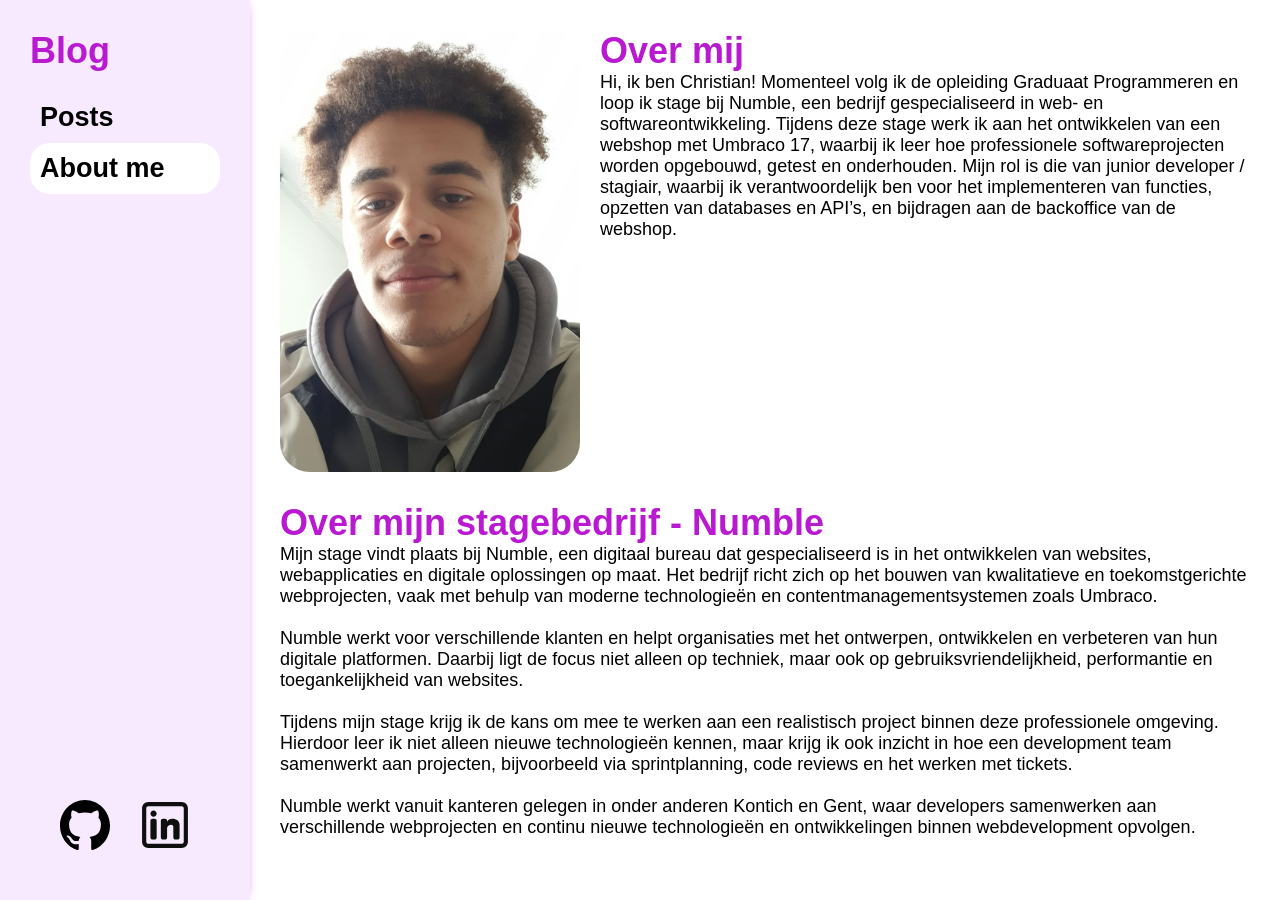
==== about.html @ bdcfe866 "initial commit" ====
<!DOCTYPE html>
<html lang="en">

<head>
    <meta charset="UTF-8">
    <meta name="viewport" content="width=device-width, initial-scale=1.0">
    <title>Blog</title>
    <link rel="stylesheet" href="css/styles.css">
</head>

<body>
    <div class="navbar container">
        <div>
            <a href="./index.html" class="button-text">
                <h1>Blog</h1>
            </a>
        </div>
        <div class="nav-links">
            <a href="./blogPage.html">Posts</a>
            <a href="#" class="active">About me</a>
        </div>

        <div class="socials">
            <a href="https://github.com/chr1s405" target="_blank">
                <div class="social-link">
                    <svg viewBox="0 0 20 20" version="1.1" xmlns="http://www.w3.org/2000/svg"
                        xmlns:xlink="http://www.w3.org/1999/xlink">
                        <g id="SVGRepo_bgCarrier" stroke-width="0"></g>
                        <g id="SVGRepo_tracerCarrier" stroke-linecap="round" stroke-linejoin="round"></g>
                        <g id="SVGRepo_iconCarrier">
                            <title>github [#142]</title>
                            <desc>Created with Sketch.</desc>
                            <defs> </defs>
                            <g id="Page-1" stroke="none" stroke-width="1" fill="none" fill-rule="evenodd">
                                <g id="Dribbble-Light-Preview" transform="translate(-140.000000, -7559.000000)"
                                    fill="#000000">
                                    <g id="icons" transform="translate(56.000000, 160.000000)">
                                        <path
                                            d="M94,7399 C99.523,7399 104,7403.59 104,7409.253 C104,7413.782 101.138,7417.624 97.167,7418.981 C96.66,7419.082 96.48,7418.762 96.48,7418.489 C96.48,7418.151 96.492,7417.047 96.492,7415.675 C96.492,7414.719 96.172,7414.095 95.813,7413.777 C98.04,7413.523 100.38,7412.656 100.38,7408.718 C100.38,7407.598 99.992,7406.684 99.35,7405.966 C99.454,7405.707 99.797,7404.664 99.252,7403.252 C99.252,7403.252 98.414,7402.977 96.505,7404.303 C95.706,7404.076 94.85,7403.962 94,7403.958 C93.15,7403.962 92.295,7404.076 91.497,7404.303 C89.586,7402.977 88.746,7403.252 88.746,7403.252 C88.203,7404.664 88.546,7405.707 88.649,7405.966 C88.01,7406.684 87.619,7407.598 87.619,7408.718 C87.619,7412.646 89.954,7413.526 92.175,7413.785 C91.889,7414.041 91.63,7414.493 91.54,7415.156 C90.97,7415.418 89.522,7415.871 88.63,7414.304 C88.63,7414.304 88.101,7413.319 87.097,7413.247 C87.097,7413.247 86.122,7413.234 87.029,7413.87 C87.029,7413.87 87.684,7414.185 88.139,7415.37 C88.139,7415.37 88.726,7417.2 91.508,7416.58 C91.513,7417.437 91.522,7418.245 91.522,7418.489 C91.522,7418.76 91.338,7419.077 90.839,7418.982 C86.865,7417.627 84,7413.783 84,7409.253 C84,7403.59 88.478,7399 94,7399"
                                            id="github-[#142]"> </path>
                                    </g>
                                </g>
                            </g>
                        </g>
                    </svg>
                </div>
            </a>
            <a href="https://www.linkedin.com/in/christian-mens-156444340" target="_blank">
                <div>
                    <svg viewBox="0 0 24 24" xmlns="http://www.w3.org/2000/svg">
                        <g id="SVGRepo_bgCarrier" stroke-width="0"></g>
                        <g id="SVGRepo_tracerCarrier" stroke-linecap="round" stroke-linejoin="round"></g>
                        <g id="SVGRepo_iconCarrier">
                            <path
                                d="M6.5 8C7.32843 8 8 7.32843 8 6.5C8 5.67157 7.32843 5 6.5 5C5.67157 5 5 5.67157 5 6.5C5 7.32843 5.67157 8 6.5 8Z"
                                fill="#0F0F0F"></path>
                            <path
                                d="M5 10C5 9.44772 5.44772 9 6 9H7C7.55228 9 8 9.44771 8 10V18C8 18.5523 7.55228 19 7 19H6C5.44772 19 5 18.5523 5 18V10Z"
                                fill="#0F0F0F"></path>
                            <path
                                d="M11 19H12C12.5523 19 13 18.5523 13 18V13.5C13 12 16 11 16 13V18.0004C16 18.5527 16.4477 19 17 19H18C18.5523 19 19 18.5523 19 18V12C19 10 17.5 9 15.5 9C13.5 9 13 10.5 13 10.5V10C13 9.44771 12.5523 9 12 9H11C10.4477 9 10 9.44772 10 10V18C10 18.5523 10.4477 19 11 19Z"
                                fill="#0F0F0F"></path>
                            <path fill-rule="evenodd" clip-rule="evenodd"
                                d="M20 1C21.6569 1 23 2.34315 23 4V20C23 21.6569 21.6569 23 20 23H4C2.34315 23 1 21.6569 1 20V4C1 2.34315 2.34315 1 4 1H20ZM20 3C20.5523 3 21 3.44772 21 4V20C21 20.5523 20.5523 21 20 21H4C3.44772 21 3 20.5523 3 20V4C3 3.44772 3.44772 3 4 3H20Z"
                                fill="#0F0F0F"></path>
                        </g>
                    </svg>
                </div>
            </a>
        </div>
    </div>
    <div class="page container">
        <div class="text-area">
            <img src="./assets/img/me.jpg">
                <h1>Over mij</h1>
                <p>
                    Hi, ik ben Christian!
                    Momenteel volg ik de opleiding Graduaat Programmeren en loop ik stage bij Numble, een bedrijf
                    gespecialiseerd in web- en softwareontwikkeling. Tijdens deze stage werk ik aan het ontwikkelen van
                    een webshop met Umbraco 17, waarbij ik leer hoe professionele softwareprojecten worden opgebouwd,
                    getest en onderhouden. Mijn rol is die van junior developer / stagiair, waarbij ik verantwoordelijk
                    ben voor het implementeren van functies, opzetten van databases en API’s, en bijdragen aan de
                    backoffice van de webshop.
                </p>
        </div>
        <div class="col">
            <h1>Over mijn stagebedrijf - Numble</h1>
            <p>
                Mijn stage vindt plaats bij Numble, een digitaal bureau dat gespecialiseerd is in het ontwikkelen van
                websites, webapplicaties en digitale oplossingen op maat. Het bedrijf richt zich op het bouwen van
                kwalitatieve en toekomstgerichte webprojecten, vaak met behulp van moderne technologieën en
                contentmanagementsystemen zoals Umbraco.
            </p><br>
            <p>
                Numble werkt voor verschillende klanten en helpt organisaties met het ontwerpen, ontwikkelen en
                verbeteren van hun digitale platformen. Daarbij ligt de focus niet alleen op techniek, maar ook op
                gebruiksvriendelijkheid, performantie en toegankelijkheid van websites.
            </p><br>
            <p>
                Tijdens mijn stage krijg ik de kans om mee te werken aan een realistisch project binnen deze
                professionele omgeving. Hierdoor leer ik niet alleen nieuwe technologieën kennen, maar krijg ik ook
                inzicht in hoe een development team samenwerkt aan projecten, bijvoorbeeld via sprintplanning, code
                reviews en het werken met tickets.
            </p><br>
            <p>
                Numble werkt vanuit kanteren gelegen in onder anderen Kontich en Gent, waar developers samenwerken aan verschillende
                webprojecten en continu nieuwe technologieën en ontwikkelingen binnen webdevelopment opvolgen.
            </p>
        </div>
    </div>
</body>

</html>
---- css/styles.css ----
:root {
    --main-background-color: #ffffff;
    --second-background-color: #9900ff15;
    --primary-color: #b919d1;
    --accent-color: color-mix(var(--primary-color) 65%, rgb(0, 0, 0));
    --border-color: #000;
    --soft-text-color: #ffecf9;
}

* {
    font-family: 'Segoe UI', Tahoma, Geneva, Verdana, sans-serif;
    font-size: 18px;
    margin: 0;
    padding: 0;
    box-sizing: border-box;
}

body {
    display: flex;
    flex-direction: column;
    display: grid;
    grid-template-columns: 250px 1fr;
    width: 100vw;
    height: 100vh;
    background-color: var(--main-background-color);
}

div {
    display: flex;
}

h1 {
    font-size: 2em;
    color: var(--primary-color);
}

h2 {
    font-size: 1.8em;
}

h3 {
    color: var(--primary-color);
}

h2 span {
    font-family: 'Lucida Sans', 'Lucida Sans Regular', 'Lucida Grande', 'Lucida Sans Unicode', Geneva, Verdana, sans-serif;
    font-size: 1.3em;
    color: var(--primary-color);
}

a {
    text-decoration: none;
    font-weight: bold;
    color: var(--accent-color);
}

svg {
    height: 30px;
    aspect-ratio: 1;
}

form {
    display: flex;
    justify-content: center;
    align-items: center;
    width: 100%;
}

input {
    width: 100%;
    border: 2px solid var(--border-color);
    border-radius: 20px;
    padding: 1px 5px;
}

textarea {
    padding: 10px;
    width: 100%;
    border: 2px solid var(--border-color);
    border-radius: 10px;
}

/* button */
button,
.button {
    cursor: pointer;
    text-align: center;
    width: 200px;
    padding: 5px 2px;
    margin: 20px 0;
    background-color: var(--primary-color);
    border: 2px solid var(--border-color);
    border-radius: 15px;
}

button:has(svg) {
    width: auto;
    height: auto;
    margin: 0;
    padding: 0;
    background-color: transparent;
    border: none;
}

.button-text {
    cursor: pointer;
    width: max-content;
    height: max-content;
    margin: 0;
    padding: 0;
    color: var(--primary-color);
    background-color: transparent;
    border: none;
    text-align: right;

}
a.button{
    display: flex;
    justify-content: center;
}

button:hover,
.button:hover,
.text-button:hover,
a:hover {
    filter: brightness(1.4);
}

button:active,
.button:active,
.text-button:active,
a:hover {
    filter: brightness(1.2);
}

/*  */
li {
    list-style-type: disc;
    list-style-position: inside;
}

label:has(.search-bar){
    position: relative;
}
label:has(.search-bar) svg{
    position: absolute;
    top: 0;
    right: 1px;
    height: 100%;
    padding: 5px;
}
.container {
    width: 100%;
    height: 100%;
    padding: 30px;
    gap: 30px;
}

.container>.container {
    padding: 0;
}

.expand.expand {
    max-height: max-content;
}

.active {
    font-size: 1.1em;
    background-color: var(--main-background-color);
    border-radius: 20px;
}

.col {
    flex-direction: column;
}

.navbar {
    flex-direction: column;
    height: auto;
    gap: 20px;
    background-color: var(--second-background-color);
    box-shadow: 0 0 10px -5px var(--primary-color);
}

.nav-links {
    flex-direction: column;
}

.nav-links>* {
    font-size: 1.5em;
    width: 100%;
    padding: 10px;
    margin: auto;
}

.page {
    flex-direction: column;
    overflow-y: scroll;
}

.intro-area.text-area img {
    width: 100%;
    max-width: 600px;
    border-radius: 30px;
}
.posts-header{
    justify-content: space-between;
    align-items: center;
    gap: 30px;
    padding: 20px;
    background-color: var(--second-background-color);
    border-radius: 20px;
}

.blog-items {
    flex-direction: column;
    gap: 25px;
}

.blog-item {
    flex-direction: column;
    height: auto;
    max-height: 160px;
    gap: 10px;
    padding: 10px 20px;
    border-radius: 15px;
    box-shadow: 1px 1px 10px -7px var(--primary-color);
}

.blog-item-header {
    gap: 8px;
}

.blog-item-header svg {
    height: 20px;
    aspect-ratio: 1;
}

.item-settings {
    font-weight: bolder;
    margin-left: auto;
}

.blog-item-tags {
    flex: 2;
    flex-wrap: wrap;
}

.tag {
    display: block;
    color: var(--soft-text-color);
    font-size: .7em;
    font-weight: 500;
    width: max-content;
    padding: 0px 10px;
    margin-right: 5px;
    margin-bottom: 3px;
    background-color: var(--primary-color);
    border: 1px solid var(--border-color);
    border-radius: 20px;
}

.blog-item-content {
    flex-direction: column;
    flex: 1;
    min-height: 0;
}

.blog-item-content p {
    overflow: hidden;
}

.blog-item-buttons {
    justify-content: space-between;
}
.blog-item-buttons button{
    flex: 1;
}

.text-area {
    display: block;
}
.text-area img {
    float: left;
    max-width: 300px;
    border-radius: 30px;
    margin-right: 20px;
}

.socials {
    justify-content: center;
    align-items: center;
    width: 100%;
    padding: 20px;
    margin-top: auto;
    gap: 30px;
    ;
}

.socials svg {
    height: 50px;
}

@media (max-width: 768px) {
    body {
        grid-template-columns: 1fr;
    }

    .socials {
        display: none;
    }

    .navbar{
        flex-direction: row;
        justify-content: space-between;
    }
    .nav-links {
        flex-direction: row;
    }

    .nav-links>* {
        font-size: 1em;
        padding: 10px;
        width: auto;
    }
    .button{
        width: 100%;
    }
    .intro-area.text-area img{
        margin: 0;
        max-width: 700px;
    }
}
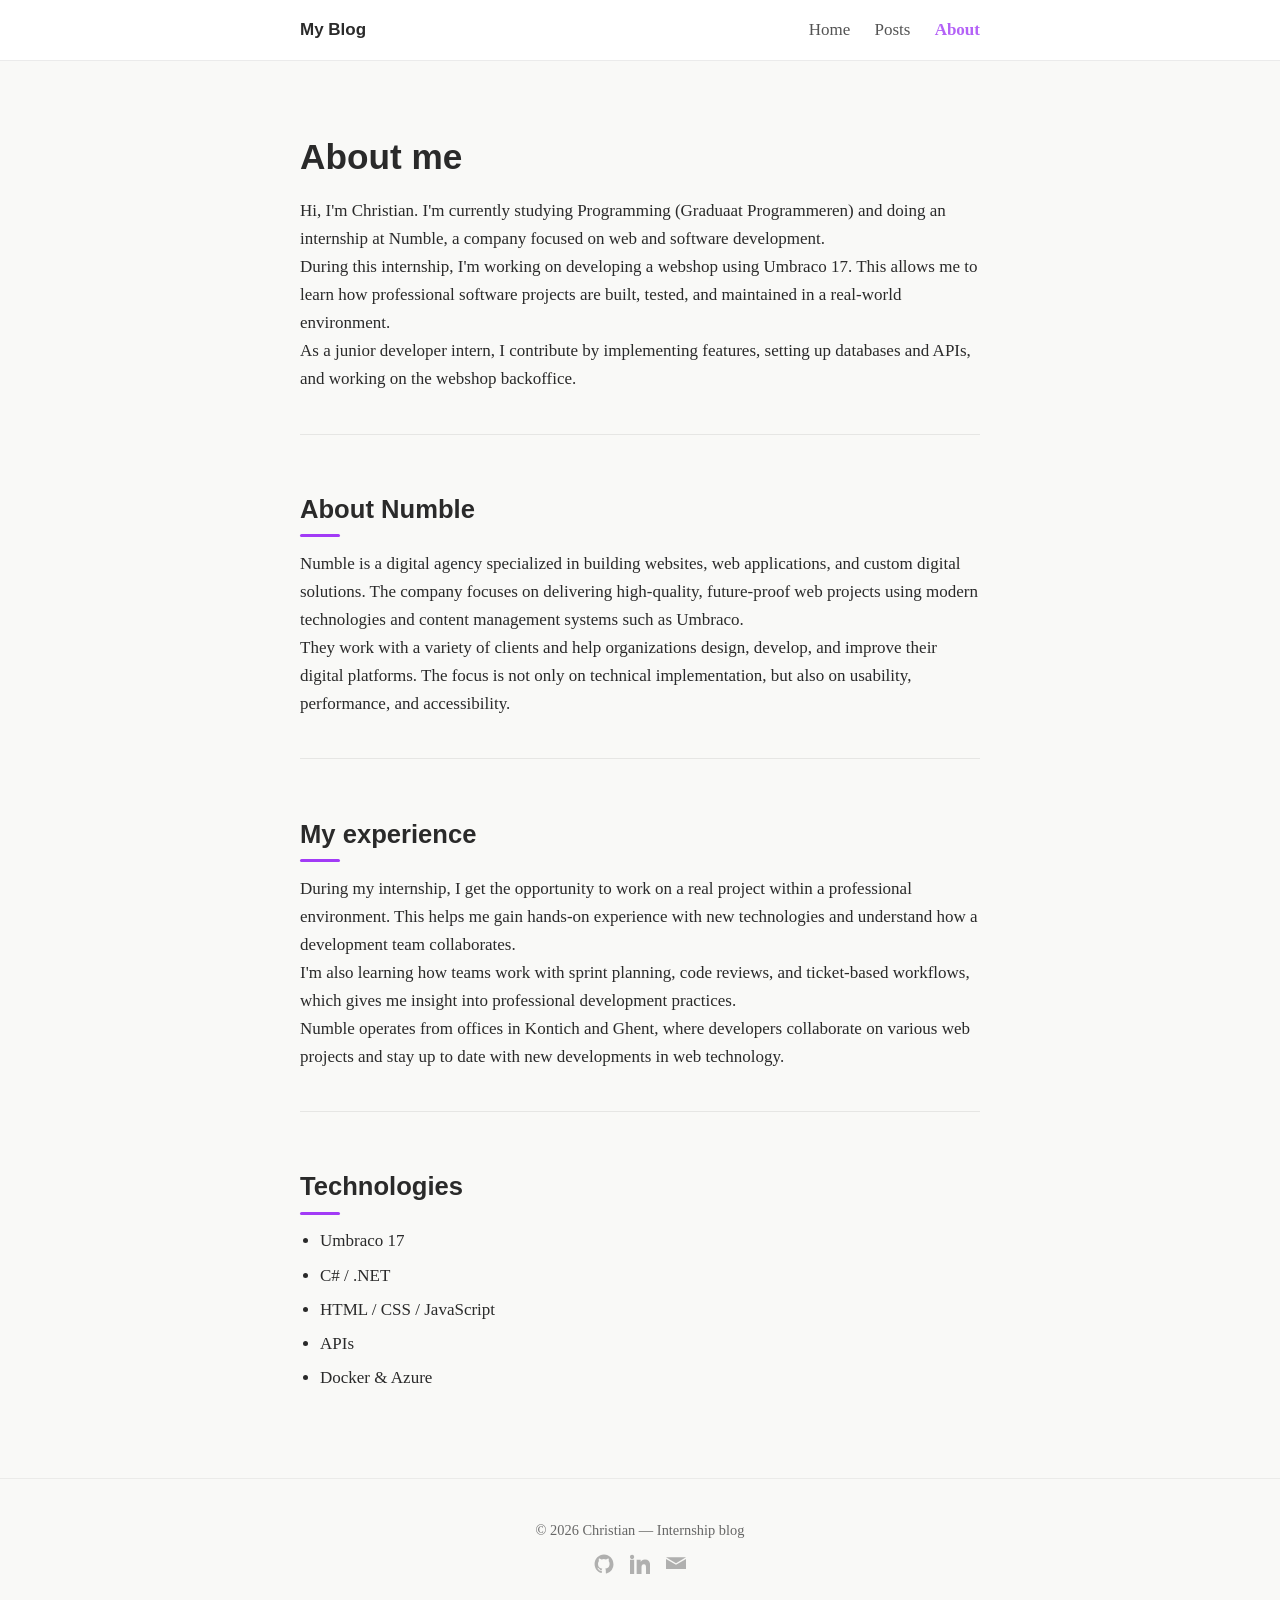
==== commit 119a29fd: "reworked blog visuals" ====
--- a/about.html
+++ b/about.html
@@ -2,112 +2,106 @@
 <html lang="en">
 
 <head>
-    <meta charset="UTF-8">
-    <meta name="viewport" content="width=device-width, initial-scale=1.0">
-    <title>Blog</title>
-    <link rel="stylesheet" href="css/styles.css">
+  <meta charset="UTF-8">
+  <meta name="viewport" content="width=device-width, initial-scale=1.0">
+  <title>Blog</title>
+  <link rel="stylesheet" href="css/styles2.css">
 </head>
 
 <body>
-    <div class="navbar container">
-        <div>
-            <a href="./index.html" class="button-text">
-                <h1>Blog</h1>
-            </a>
-        </div>
-        <div class="nav-links">
-            <a href="./blogPage.html">Posts</a>
-            <a href="#" class="active">About me</a>
-        </div>
+  <header class="site-header">
+    <div class="container header-inner">
+      <div class="logo">My Blog</div>
 
-        <div class="socials">
-            <a href="https://github.com/chr1s405" target="_blank">
-                <div class="social-link">
-                    <svg viewBox="0 0 20 20" version="1.1" xmlns="http://www.w3.org/2000/svg"
-                        xmlns:xlink="http://www.w3.org/1999/xlink">
-                        <g id="SVGRepo_bgCarrier" stroke-width="0"></g>
-                        <g id="SVGRepo_tracerCarrier" stroke-linecap="round" stroke-linejoin="round"></g>
-                        <g id="SVGRepo_iconCarrier">
-                            <title>github [#142]</title>
-                            <desc>Created with Sketch.</desc>
-                            <defs> </defs>
-                            <g id="Page-1" stroke="none" stroke-width="1" fill="none" fill-rule="evenodd">
-                                <g id="Dribbble-Light-Preview" transform="translate(-140.000000, -7559.000000)"
-                                    fill="#000000">
-                                    <g id="icons" transform="translate(56.000000, 160.000000)">
-                                        <path
-                                            d="M94,7399 C99.523,7399 104,7403.59 104,7409.253 C104,7413.782 101.138,7417.624 97.167,7418.981 C96.66,7419.082 96.48,7418.762 96.48,7418.489 C96.48,7418.151 96.492,7417.047 96.492,7415.675 C96.492,7414.719 96.172,7414.095 95.813,7413.777 C98.04,7413.523 100.38,7412.656 100.38,7408.718 C100.38,7407.598 99.992,7406.684 99.35,7405.966 C99.454,7405.707 99.797,7404.664 99.252,7403.252 C99.252,7403.252 98.414,7402.977 96.505,7404.303 C95.706,7404.076 94.85,7403.962 94,7403.958 C93.15,7403.962 92.295,7404.076 91.497,7404.303 C89.586,7402.977 88.746,7403.252 88.746,7403.252 C88.203,7404.664 88.546,7405.707 88.649,7405.966 C88.01,7406.684 87.619,7407.598 87.619,7408.718 C87.619,7412.646 89.954,7413.526 92.175,7413.785 C91.889,7414.041 91.63,7414.493 91.54,7415.156 C90.97,7415.418 89.522,7415.871 88.63,7414.304 C88.63,7414.304 88.101,7413.319 87.097,7413.247 C87.097,7413.247 86.122,7413.234 87.029,7413.87 C87.029,7413.87 87.684,7414.185 88.139,7415.37 C88.139,7415.37 88.726,7417.2 91.508,7416.58 C91.513,7417.437 91.522,7418.245 91.522,7418.489 C91.522,7418.76 91.338,7419.077 90.839,7418.982 C86.865,7417.627 84,7413.783 84,7409.253 C84,7403.59 88.478,7399 94,7399"
-                                            id="github-[#142]"> </path>
-                                    </g>
-                                </g>
-                            </g>
-                        </g>
-                    </svg>
-                </div>
-            </a>
-            <a href="https://www.linkedin.com/in/christian-mens-156444340" target="_blank">
-                <div>
-                    <svg viewBox="0 0 24 24" xmlns="http://www.w3.org/2000/svg">
-                        <g id="SVGRepo_bgCarrier" stroke-width="0"></g>
-                        <g id="SVGRepo_tracerCarrier" stroke-linecap="round" stroke-linejoin="round"></g>
-                        <g id="SVGRepo_iconCarrier">
-                            <path
-                                d="M6.5 8C7.32843 8 8 7.32843 8 6.5C8 5.67157 7.32843 5 6.5 5C5.67157 5 5 5.67157 5 6.5C5 7.32843 5.67157 8 6.5 8Z"
-                                fill="#0F0F0F"></path>
-                            <path
-                                d="M5 10C5 9.44772 5.44772 9 6 9H7C7.55228 9 8 9.44771 8 10V18C8 18.5523 7.55228 19 7 19H6C5.44772 19 5 18.5523 5 18V10Z"
-                                fill="#0F0F0F"></path>
-                            <path
-                                d="M11 19H12C12.5523 19 13 18.5523 13 18V13.5C13 12 16 11 16 13V18.0004C16 18.5527 16.4477 19 17 19H18C18.5523 19 19 18.5523 19 18V12C19 10 17.5 9 15.5 9C13.5 9 13 10.5 13 10.5V10C13 9.44771 12.5523 9 12 9H11C10.4477 9 10 9.44772 10 10V18C10 18.5523 10.4477 19 11 19Z"
-                                fill="#0F0F0F"></path>
-                            <path fill-rule="evenodd" clip-rule="evenodd"
-                                d="M20 1C21.6569 1 23 2.34315 23 4V20C23 21.6569 21.6569 23 20 23H4C2.34315 23 1 21.6569 1 20V4C1 2.34315 2.34315 1 4 1H20ZM20 3C20.5523 3 21 3.44772 21 4V20C21 20.5523 20.5523 21 20 21H4C3.44772 21 3 20.5523 3 20V4C3 3.44772 3.44772 3 4 3H20Z"
-                                fill="#0F0F0F"></path>
-                        </g>
-                    </svg>
-                </div>
-            </a>
-        </div>
+      <nav>
+        <a href="/">Home</a>
+        <a href="/posts.html">Posts</a>
+        <a href="/about.html" class="active">About</a>
+      </nav>
     </div>
-    <div class="page container">
-        <div class="text-area">
-            <img src="./assets/img/me.jpg">
-                <h1>Over mij</h1>
-                <p>
-                    Hi, ik ben Christian!
-                    Momenteel volg ik de opleiding Graduaat Programmeren en loop ik stage bij Numble, een bedrijf
-                    gespecialiseerd in web- en softwareontwikkeling. Tijdens deze stage werk ik aan het ontwikkelen van
-                    een webshop met Umbraco 17, waarbij ik leer hoe professionele softwareprojecten worden opgebouwd,
-                    getest en onderhouden. Mijn rol is die van junior developer / stagiair, waarbij ik verantwoordelijk
-                    ben voor het implementeren van functies, opzetten van databases en API’s, en bijdragen aan de
-                    backoffice van de webshop.
-                </p>
-        </div>
-        <div class="col">
-            <h1>Over mijn stagebedrijf - Numble</h1>
-            <p>
-                Mijn stage vindt plaats bij Numble, een digitaal bureau dat gespecialiseerd is in het ontwikkelen van
-                websites, webapplicaties en digitale oplossingen op maat. Het bedrijf richt zich op het bouwen van
-                kwalitatieve en toekomstgerichte webprojecten, vaak met behulp van moderne technologieën en
-                contentmanagementsystemen zoals Umbraco.
-            </p><br>
-            <p>
-                Numble werkt voor verschillende klanten en helpt organisaties met het ontwerpen, ontwikkelen en
-                verbeteren van hun digitale platformen. Daarbij ligt de focus niet alleen op techniek, maar ook op
-                gebruiksvriendelijkheid, performantie en toegankelijkheid van websites.
-            </p><br>
-            <p>
-                Tijdens mijn stage krijg ik de kans om mee te werken aan een realistisch project binnen deze
-                professionele omgeving. Hierdoor leer ik niet alleen nieuwe technologieën kennen, maar krijg ik ook
-                inzicht in hoe een development team samenwerkt aan projecten, bijvoorbeeld via sprintplanning, code
-                reviews en het werken met tickets.
-            </p><br>
-            <p>
-                Numble werkt vanuit kanteren gelegen in onder anderen Kontich en Gent, waar developers samenwerken aan verschillende
-                webprojecten en continu nieuwe technologieën en ontwikkelingen binnen webdevelopment opvolgen.
-            </p>
-        </div>
+  </header>
+
+  <main class="container about">
+    <section>
+      <h1>About me</h1>
+      <p>
+        Hi, I'm Christian. I'm currently studying Programming (Graduaat Programmeren) and doing an internship at Numble,
+        a company focused on web and software development.
+      </p>
+      <p>
+        During this internship, I'm working on developing a webshop using Umbraco 17. This allows me to learn how
+        professional software projects are built, tested, and maintained in a real-world environment.
+      </p>
+      <p>
+        As a junior developer intern, I contribute by implementing features, setting up databases and APIs, and working
+        on the webshop backoffice.
+      </p>
+    </section>
+
+    <section>
+      <h2>About Numble</h2>
+      <p>
+        Numble is a digital agency specialized in building websites, web applications, and custom digital solutions. The
+        company focuses on delivering high-quality, future-proof web projects using modern technologies and content
+        management systems such as Umbraco.
+      </p>
+      <p>
+        They work with a variety of clients and help organizations design, develop, and improve their digital platforms.
+        The focus is not only on technical implementation, but also on usability, performance, and accessibility.
+      </p>
+    </section>
+
+    <section>
+      <h2>My experience</h2>
+      <p>
+        During my internship, I get the opportunity to work on a real project within a professional environment. This
+        helps me gain hands-on experience with new technologies and understand how a development team collaborates.
+      </p>
+      <p>
+        I'm also learning how teams work with sprint planning, code reviews, and ticket-based workflows, which gives me
+        insight into professional development practices.
+      </p>
+      <p>
+        Numble operates from offices in Kontich and Ghent, where developers collaborate on various web projects and stay
+        up to date with new developments in web technology.
+      </p>
+    </section>
+
+    <section>
+      <h2>Technologies</h2>
+      <ul class="tech-list">
+        <li>Umbraco 17</li>
+        <li>C# / .NET</li>
+        <li>HTML / CSS / JavaScript</li>
+        <li>APIs</li>
+        <li>Docker & Azure</li>
+      </ul>
+    </section>
+
+  </main>
+  <footer class="site-footer">
+    <div class="container footer-inner">
+      <p>© 2026 Christian — Internship blog</p>
+
+      <div class="socials">
+        <a href="https://github.com/chr1s405" target="_blank" class="icon" aria-label="GitHub">
+          <svg viewBox="0 0 24 24" class="icon">
+            <path d="M12 .5C5.7.5.7 5.6.7 12c0 5.1 3.3 9.4 7.9 10.9.6.1.8-.3.8-.6v-2.2c-3.2.7-3.9-1.4-3.9-1.4-.5-1.2-1.2-1.5-1.2-1.5-1-.7.1-.7.1-.7 1.1.1 1.7 1.1 1.7 1.1 1 .1.8 2.1 3.2 1.5.1-.8.4-1.3.7-1.6-2.5-.3-5.2-1.3-5.2-5.9 0-1.3.5-2.3 1.1-3.2-.1-.3-.5-1.5.1-3.1 0 0 .9-.3 3 1.2a10.5 10.5 0 0 1 5.5 0c2.1-1.5 3-1.2 3-1.2.6 1.6.2 2.8.1 3.1.7.9 1.1 1.9 1.1 3.2 0 4.6-2.7 5.6-5.3 5.9.4.4.8 1.1.8 2.2v3.2c0 .3.2.7.8.6A10.9 10.9 0 0 0 23.3 12C23.3 5.6 18.3.5 12 .5z"/>
+          </svg>
+        </a>
+        <a href="https://www.linkedin.com/in/christian-mens-156444340" target="_blank" class="icon" aria-label="LinkedIn">
+          <svg viewBox="0 0 24 24" class="icon">
+            <path d="M4.98 3.5C4.98 4.9 3.9 6 2.5 6S0 4.9 0 3.5 1.1 1 2.5 1 4.98 2.1 4.98 3.5zM0 24h5V7H0v17zM8 7h4.8v2.3h.1c.7-1.3 2.4-2.7 5-2.7 5.3 0 6.3 3.5 6.3 8V24h-5v-7.5c0-1.8 0-4.1-2.5-4.1s-2.9 2-2.9 4V24H8V7z"/>
+          </svg>
+        </a>
+        <a href="mailto:christian.arthurmens@gmail.com" class="icon" aria-label="Email">
+        <svg viewBox="0 0 24 24" class="icon">
+          <path d="M12 13L0 6v12h24V6l-12 7zM12 11L0 4h24L12 11z"/>
+        </svg>
+      </a>
+      </div>
     </div>
+  </footer>
 </body>
 
 </html>
--- a/css/styles2.css
+++ b/css/styles2.css
@@ -0,0 +1,359 @@
+:root {
+  --font-heading: 'Inter', sans-serif;
+  --font-body: 'Merriweather', serif;
+
+  --color-bg: #f9f9f7;
+  --color-text: #2a2a2a;
+  --color-accent: #a23bf6;
+
+  --max-width: 720px;
+}
+
+* {
+  margin: 0;
+  padding: 0;
+  box-sizing: border-box;
+}
+
+body {
+  font-family: var(--font-body);
+  font-size: 17px;
+  line-height: 1.65;
+  color: var(--color-text);
+  background: var(--color-bg);
+  margin: 0;
+}
+
+h1,
+h2,
+h3,
+h4 {
+  font-family: var(--font-heading);
+  line-height: 1.3;
+  margin-top: 1.5em;
+  margin-bottom: 0.5em;
+}
+
+h1 {
+  font-size: 2.2rem;
+  font-weight: 700;
+}
+
+h2 {
+  font-size: 1.6rem;
+  font-weight: 600;
+}
+
+h3 {
+  font-size: 1.3rem;
+  font-weight: 600;
+}
+
+h1 span {
+  color: var(--color-accent);
+  font-weight: 700;
+}
+
+h2 {
+  position: relative;
+}
+
+section>h2::after {
+  content: "";
+  display: block;
+  width: 40px;
+  height: 3px;
+  background: var(--color-accent);
+  margin-top: 8px;
+  border-radius: 2px;
+}
+
+p {
+  font-family: var(--font-body);
+}
+
+.container {
+  max-width: var(--max-width);
+  margin: 0 auto;
+  padding: 20px;
+}
+
+.site-header {
+  background: white;
+  border-bottom: 1px solid rgba(0, 0, 0, 0.08);
+  position: sticky;
+  top: 0;
+  z-index: 1000;
+}
+
+.header-inner {
+  display: flex;
+  justify-content: space-between;
+  align-items: center;
+  padding: 16px 20px;
+}
+
+.logo {
+  font-family: var(--font-heading);
+  font-weight: 700;
+}
+
+nav a {
+  margin-left: 20px;
+  text-decoration: none;
+  color: var(--color-text);
+  opacity: 0.8;
+}
+
+nav a:hover {
+  color: var(--color-accent);
+  opacity: 1;
+}
+
+nav a.active {
+  color: var(--color-accent);
+  font-weight: 600;
+}
+
+
+.site-footer {
+  margin-top: 60px;
+  padding: 20px 0;
+  border-top: 1px solid rgba(0,0,0,0.08);
+  text-align: center;
+  font-size: 0.9rem;
+  opacity: 0.7;
+}
+
+.footer-inner {
+  display: flex;
+  flex-direction: column;
+  align-items: center;
+  gap: 12px;
+}
+
+.socials {
+  display: flex;
+  gap: 16px;
+}
+
+.icon {
+  width: 20px;
+  height: 20px;
+  fill: var(--color-text);
+  opacity: 0.7;
+  transition: 0.2s ease;
+}
+
+.socials a:hover .icon {
+  fill: var(--color-accent);
+  opacity: 1;
+}
+
+
+main {
+  padding: 40px 20px;
+}
+
+section {
+  margin-top: 40px;
+  padding-top: 20px;
+  border-top: 1px solid rgba(0, 0, 0, 0.08);
+}
+
+.about section:first-child{
+  border-top: none;
+  margin-top: 0;
+  padding-top: 0;
+}
+
+.intro {
+  display: flex;
+  gap: 24px;
+  align-items: center;
+  margin: 30px 0;
+}
+
+.intro-img {
+  flex: 0 0 40%;
+  border-radius: 16px;
+  overflow: hidden;
+}
+
+.intro-img img {
+  display: block;
+  width: 100%;
+  height: 100%;
+  object-fit: cover;
+}
+
+.intro-text {
+  flex: 1;
+}
+
+/* Make it responsive */
+@media (max-width: 768px) {
+  .intro {
+    flex-direction: column;
+  }
+
+  .intro-img {
+    width: 100%;
+  }
+}
+
+.latest-posts {
+  margin-top: 40px;
+}
+
+.posts-grid {
+  display: grid;
+  grid-template-columns: repeat(3, 1fr);
+  gap: 20px;
+  margin-top: 20px;
+}
+
+.posts-list {
+  display: flex;
+  flex-direction: column;
+  gap: 20px;
+  margin-top: 20px;
+}
+
+.post-card {
+  display: flex;
+  flex-direction: column;
+  background: white;
+  padding: 18px;
+  border-radius: 12px;
+  box-shadow: 0 6px 18px rgba(0, 0, 0, 0.06);
+  transition: transform 0.2s ease, box-shadow 0.2s ease;
+  scroll-margin-top: 100px;
+}
+
+.post-card:hover {
+  transform: translateY(-3px);
+  box-shadow: 0 10px 24px rgba(0, 0, 0, 0.08);
+}
+
+.post-meta {
+  font-size: 0.8rem;
+  opacity: 0.6;
+  display: flex;
+  justify-content: space-between;
+  margin-bottom: 8px;
+}
+
+.tags {
+  display: flex;
+  flex-direction: row-reverse;
+  gap: 8px;
+  overflow: hidden;
+  color: var(--color-accent);
+  opacity: 1;
+}
+
+.tags .tag {
+  display: inline-flex;
+  align-items: center;
+  overflow: hidden;
+  white-space: nowrap;
+}
+
+.tags .tag:not(:first-child) {
+  display: none;
+}
+
+.post-card.open .tags .tag {
+  display: inline-flex;
+}
+
+.post-card h2 {
+  font-size: 1.3rem;
+  margin-top: 0px;
+  margin-bottom: 8px;
+}
+
+.post-card h3 {
+  font-size: 1.1rem;
+  margin-top: 0px;
+  margin-bottom: 8px;
+}
+
+.post-card p {
+  font-size: 0.95rem;
+  opacity: 0.85;
+}
+
+.post-card .excerpt{
+  flex: 1;
+  opacity: 0.7;
+}
+
+.post-card .content {
+  flex: 1;
+  overflow: hidden;
+  max-height: 0px;
+  opacity: 0;
+  transition: 
+  max-height 250ms ease,
+  opacity 0.3s ease;
+  
+}
+
+.post-card .content p:first-child{
+  margin-top: 15px;
+}
+
+.post-card.open .content {
+  display: block;
+  max-height: 1000px;
+  opacity: 1;
+  overflow-y: scroll;
+}
+
+.content::-webkit-scrollbar {
+  width: 6px;
+}
+.content::-webkit-scrollbar-track {
+  background: transparent;
+}
+.content::-webkit-scrollbar-thumb {
+  background: rgba(0, 0, 0, 0.2);
+  border-radius: 10px;
+}
+.content::-webkit-scrollbar-thumb:hover {
+  background: rgba(0, 0, 0, 0.35);
+}
+
+.read-more {
+  display: inline-block;
+  margin-top: 10px;
+  color: var(--color-accent);
+  text-decoration: none;
+  text-align: right;
+}
+
+.toggle-btn {
+  margin-top: 15px;
+  background: none;
+  border: none;
+  color: var(--color-accent);
+  cursor: pointer;
+  font-size: 0.95rem;
+  padding: 0;
+  text-align: right;
+}
+
+.toggle-btn:hover {
+  opacity: 0.8;
+}
+
+.tech-list {
+  margin-top: 10px;
+  padding-left: 20px;
+}
+
+.tech-list li {
+  margin-bottom: 6px;
+}
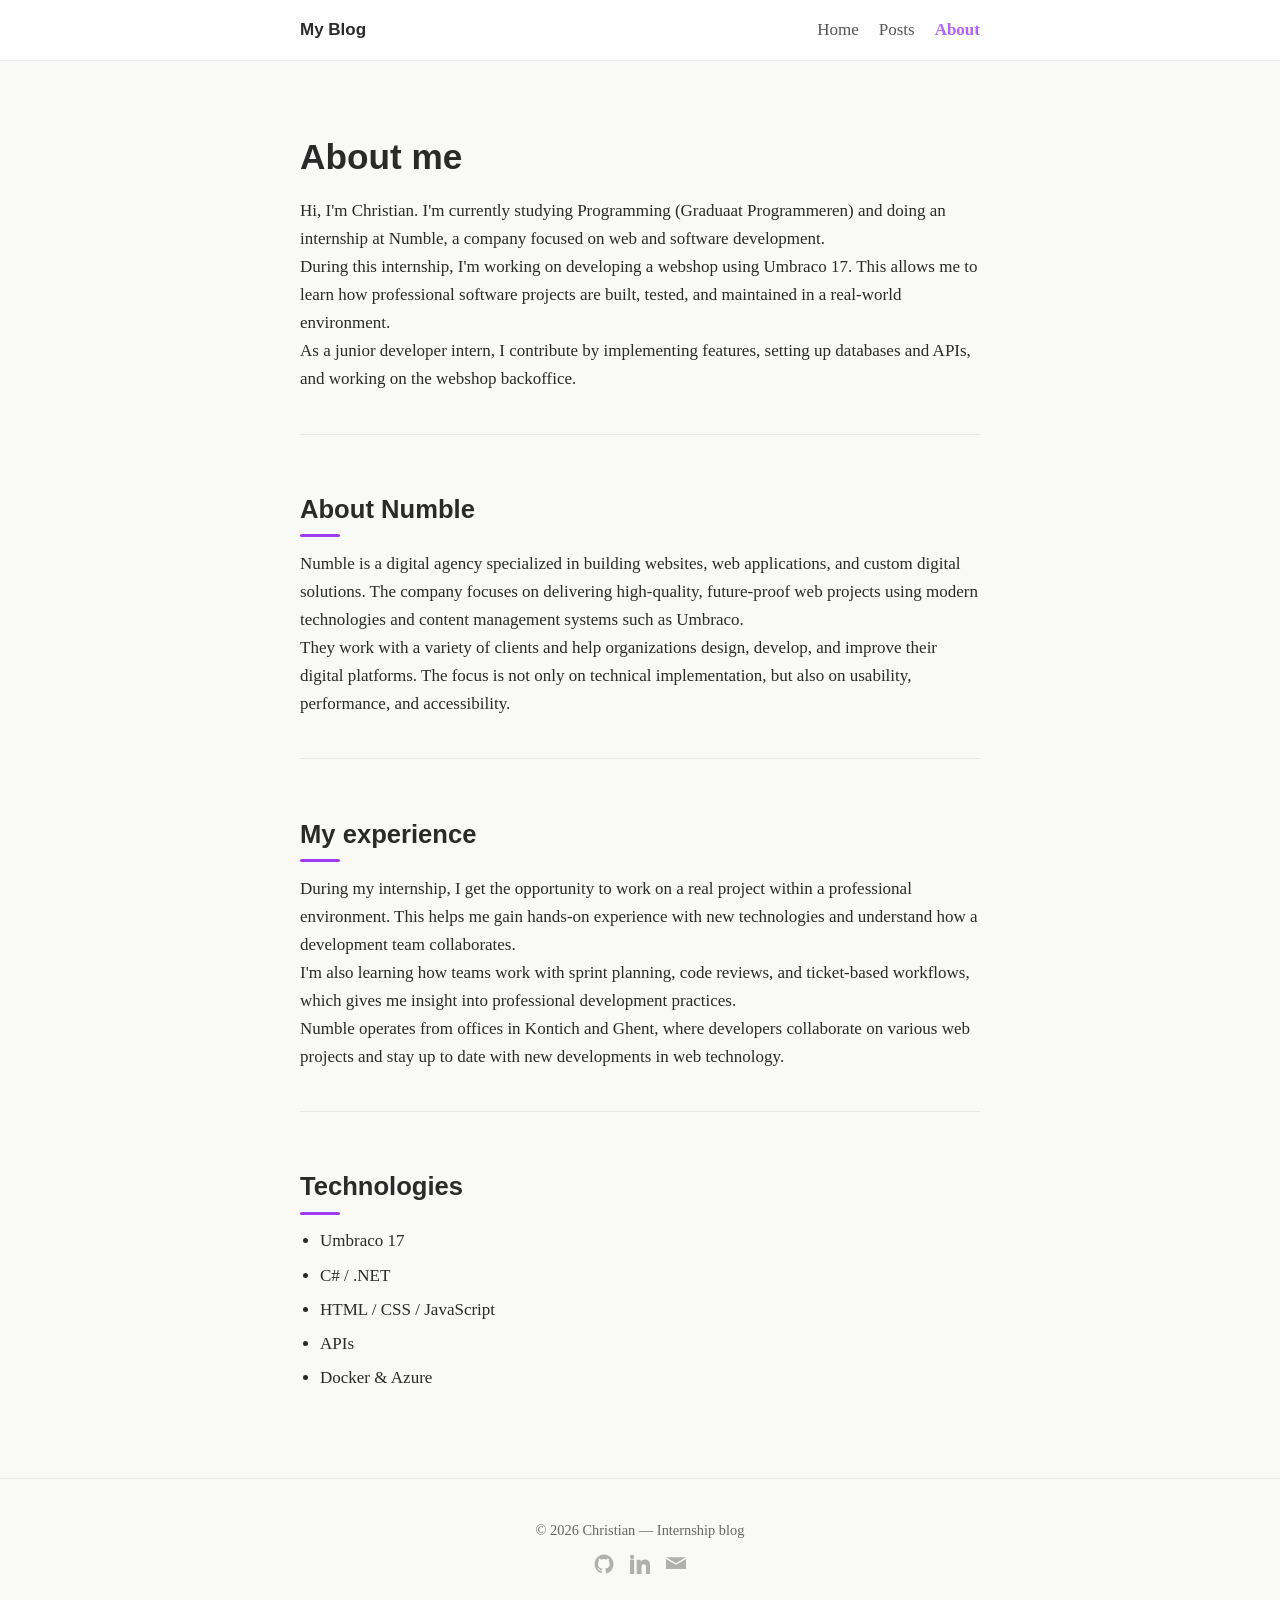
==== commit cfd78473: "reusable partials and respoonsive header" ====
--- a/about.html
+++ b/about.html
@@ -9,17 +9,7 @@
 </head>
 
 <body>
-  <header class="site-header">
-    <div class="container header-inner">
-      <div class="logo">My Blog</div>
-
-      <nav>
-        <a href="/">Home</a>
-        <a href="/posts.html">Posts</a>
-        <a href="/about.html" class="active">About</a>
-      </nav>
-    </div>
-  </header>
+  <div id="header"></div>
 
   <main class="container about">
     <section>
@@ -79,29 +69,10 @@
     </section>
 
   </main>
-  <footer class="site-footer">
-    <div class="container footer-inner">
-      <p>© 2026 Christian — Internship blog</p>
 
-      <div class="socials">
-        <a href="https://github.com/chr1s405" target="_blank" class="icon" aria-label="GitHub">
-          <svg viewBox="0 0 24 24" class="icon">
-            <path d="M12 .5C5.7.5.7 5.6.7 12c0 5.1 3.3 9.4 7.9 10.9.6.1.8-.3.8-.6v-2.2c-3.2.7-3.9-1.4-3.9-1.4-.5-1.2-1.2-1.5-1.2-1.5-1-.7.1-.7.1-.7 1.1.1 1.7 1.1 1.7 1.1 1 .1.8 2.1 3.2 1.5.1-.8.4-1.3.7-1.6-2.5-.3-5.2-1.3-5.2-5.9 0-1.3.5-2.3 1.1-3.2-.1-.3-.5-1.5.1-3.1 0 0 .9-.3 3 1.2a10.5 10.5 0 0 1 5.5 0c2.1-1.5 3-1.2 3-1.2.6 1.6.2 2.8.1 3.1.7.9 1.1 1.9 1.1 3.2 0 4.6-2.7 5.6-5.3 5.9.4.4.8 1.1.8 2.2v3.2c0 .3.2.7.8.6A10.9 10.9 0 0 0 23.3 12C23.3 5.6 18.3.5 12 .5z"/>
-          </svg>
-        </a>
-        <a href="https://www.linkedin.com/in/christian-mens-156444340" target="_blank" class="icon" aria-label="LinkedIn">
-          <svg viewBox="0 0 24 24" class="icon">
-            <path d="M4.98 3.5C4.98 4.9 3.9 6 2.5 6S0 4.9 0 3.5 1.1 1 2.5 1 4.98 2.1 4.98 3.5zM0 24h5V7H0v17zM8 7h4.8v2.3h.1c.7-1.3 2.4-2.7 5-2.7 5.3 0 6.3 3.5 6.3 8V24h-5v-7.5c0-1.8 0-4.1-2.5-4.1s-2.9 2-2.9 4V24H8V7z"/>
-          </svg>
-        </a>
-        <a href="mailto:christian.arthurmens@gmail.com" class="icon" aria-label="Email">
-        <svg viewBox="0 0 24 24" class="icon">
-          <path d="M12 13L0 6v12h24V6l-12 7zM12 11L0 4h24L12 11z"/>
-        </svg>
-      </a>
-      </div>
-    </div>
-  </footer>
+  <div id="footer"></div>
+
+  <script src="js/layout.js"></script>
 </body>
 
 </html>
--- a/css/styles2.css
+++ b/css/styles2.css
@@ -98,8 +98,16 @@
   font-weight: 700;
 }
 
+.menu-toggle {
+  display: none;
+}
+
+nav {
+  display: flex;
+  gap: 20px;
+}
+
 nav a {
-  margin-left: 20px;
   text-decoration: none;
   color: var(--color-text);
   opacity: 0.8;
@@ -113,6 +121,39 @@
 nav a.active {
   color: var(--color-accent);
   font-weight: 600;
+}
+
+@media (max-width: 700px) {
+
+  .menu-toggle {
+    display: block;
+    background: none;
+    border: none;
+    font-size: 1.5rem;
+    cursor: pointer;
+  }
+
+  nav {
+    display: none;
+    flex-direction: column;
+    position: absolute;
+    top: 70px;
+    right: 20px;
+    gap: 10px;
+    padding: 16px;
+    background: white;
+    border-radius: 12px;
+    box-shadow: 0 10px 30px rgba(0,0,0,0.08);
+
+  }
+
+  nav.open {
+    display: flex;
+  }
+
+  nav a {
+    margin: 0px 10px;
+  }
 }
 
 
@@ -211,6 +252,12 @@
   grid-template-columns: repeat(3, 1fr);
   gap: 20px;
   margin-top: 20px;
+}
+@media (max-width: 768px) {
+  .posts-grid {
+    grid-template-columns: none;
+    grid-template-rows: repeat(3, 1fr);
+  }
 }
 
 .posts-list {
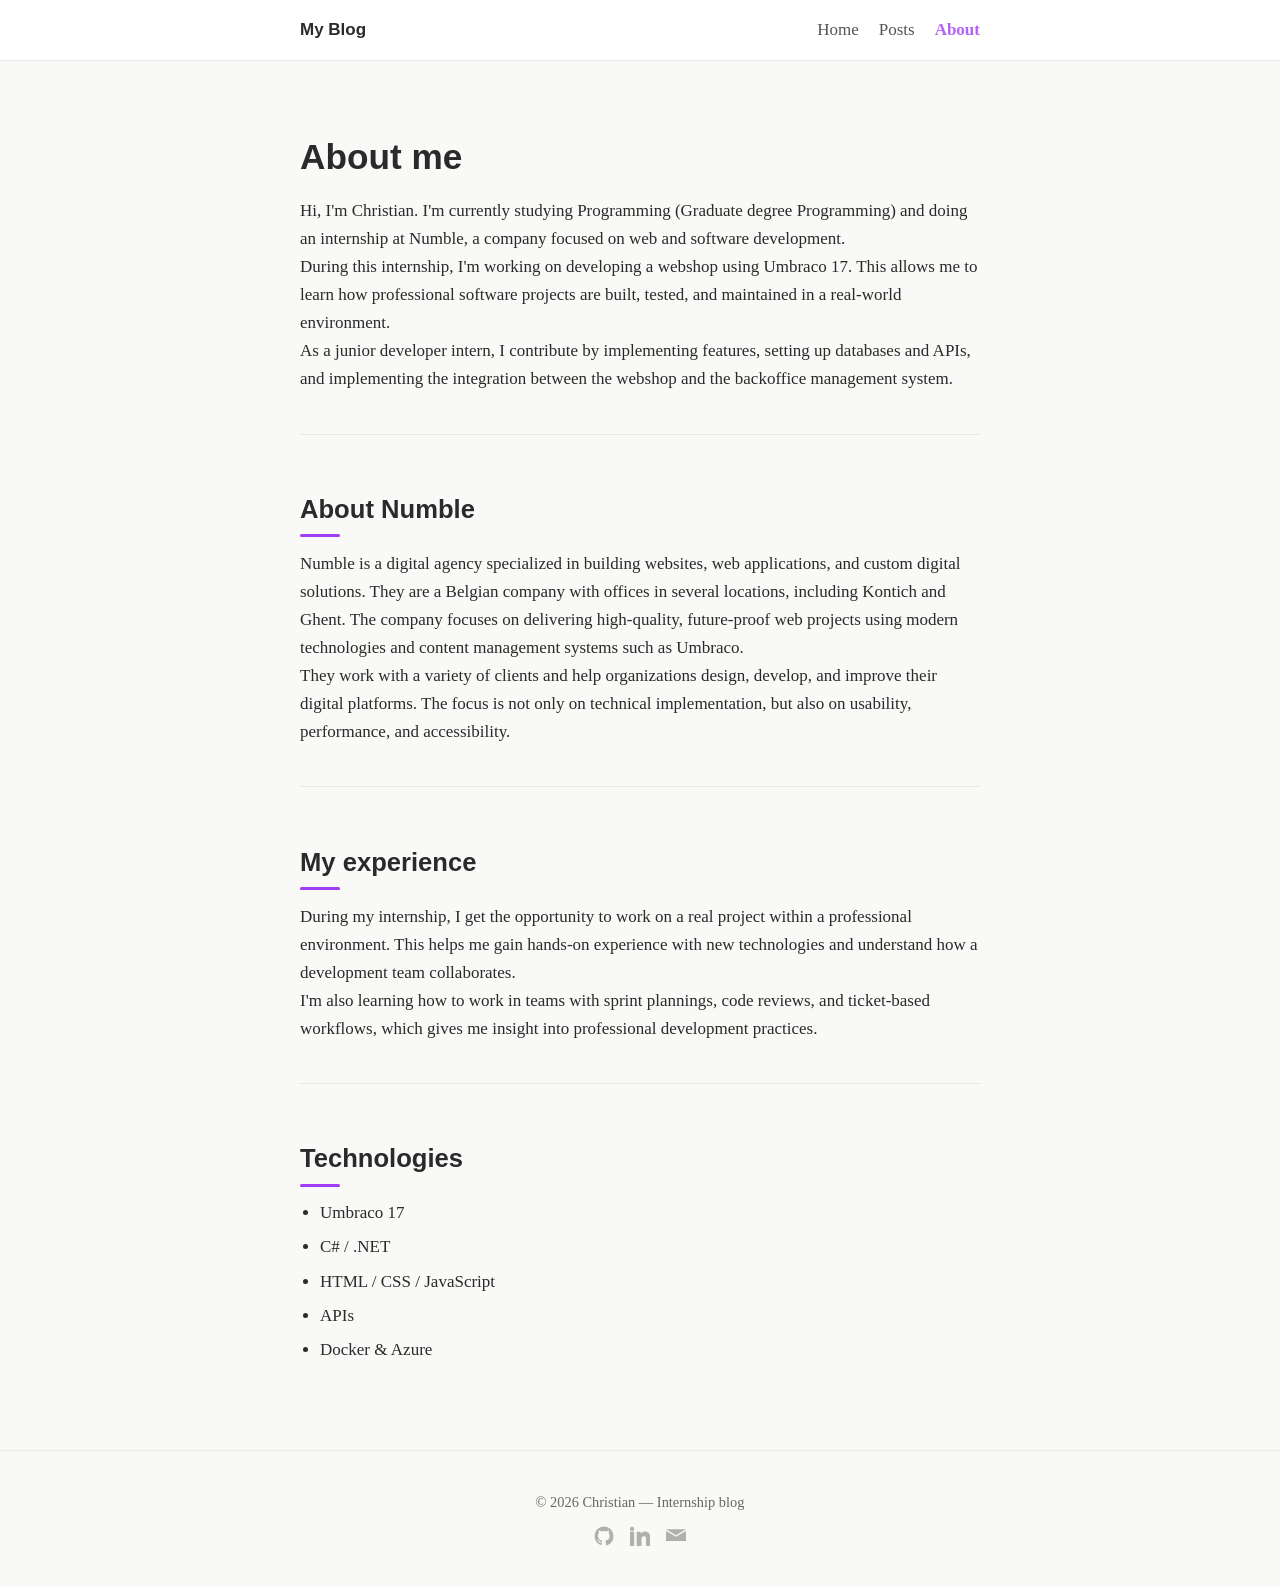
==== commit 6e168d8d: "added a sort filter for the posts" ====
--- a/about.html
+++ b/about.html
@@ -5,17 +5,17 @@
   <meta charset="UTF-8">
   <meta name="viewport" content="width=device-width, initial-scale=1.0">
   <title>Blog</title>
-  <link rel="stylesheet" href="css/styles2.css">
+  <link rel="stylesheet" href="css/styles.css">
 </head>
 
 <body>
-  <div id="header"></div>
+  <header id="header" class="site-header"></header>
 
   <main class="container about">
     <section>
       <h1>About me</h1>
       <p>
-        Hi, I'm Christian. I'm currently studying Programming (Graduaat Programmeren) and doing an internship at Numble,
+        Hi, I'm Christian. I'm currently studying Programming (Graduate degree Programming) and doing an internship at Numble,
         a company focused on web and software development.
       </p>
       <p>
@@ -23,16 +23,17 @@
         professional software projects are built, tested, and maintained in a real-world environment.
       </p>
       <p>
-        As a junior developer intern, I contribute by implementing features, setting up databases and APIs, and working
-        on the webshop backoffice.
+        As a junior developer intern, I contribute by implementing features, setting up databases and APIs, and implementing 
+        the integration between the webshop and the backoffice management system.
       </p>
     </section>
 
     <section>
       <h2>About Numble</h2>
       <p>
-        Numble is a digital agency specialized in building websites, web applications, and custom digital solutions. The
-        company focuses on delivering high-quality, future-proof web projects using modern technologies and content
+        Numble is a digital agency specialized in building websites, web applications, and custom digital solutions. 
+        They are a Belgian company with offices in several locations, including Kontich and Ghent. The company focuses 
+        on delivering high-quality, future-proof web projects using modern technologies and content
         management systems such as Umbraco.
       </p>
       <p>
@@ -48,12 +49,8 @@
         helps me gain hands-on experience with new technologies and understand how a development team collaborates.
       </p>
       <p>
-        I'm also learning how teams work with sprint planning, code reviews, and ticket-based workflows, which gives me
+        I'm also learning how to work in teams with sprint plannings, code reviews, and ticket-based workflows, which gives me
         insight into professional development practices.
-      </p>
-      <p>
-        Numble operates from offices in Kontich and Ghent, where developers collaborate on various web projects and stay
-        up to date with new developments in web technology.
       </p>
     </section>
 
@@ -70,7 +67,7 @@
 
   </main>
 
-  <div id="footer"></div>
+  <footer id="footer" class="site-footer"></footer>
 
   <script src="js/layout.js"></script>
 </body>
--- a/css/styles.css
+++ b/css/styles.css
@@ -0,0 +1,545 @@
+:root {
+  --font-heading: 'Inter', sans-serif;
+  --font-body: 'Merriweather', serif;
+
+  --color-bg: #f9f9f7;
+  --color-text: #2a2a2a;
+  --color-accent: #a23bf6;
+
+  --max-width: 720px;
+}
+
+* {
+  margin: 0;
+  padding: 0;
+  box-sizing: border-box;
+}
+
+body {
+  font-family: var(--font-body);
+  font-size: 17px;
+  line-height: 1.65;
+  color: var(--color-text);
+  background: var(--color-bg);
+  margin: 0;
+}
+
+h1,
+h2,
+h3,
+h4 {
+  font-family: var(--font-heading);
+  line-height: 1.3;
+  margin-top: 1.5em;
+  margin-bottom: 0.5em;
+}
+
+h1 {
+  font-size: 2.2rem;
+  font-weight: 700;
+}
+
+h2 {
+  font-size: 1.6rem;
+  font-weight: 600;
+}
+
+h3 {
+  font-size: 1.3rem;
+  font-weight: 600;
+}
+
+h1 span {
+  color: var(--color-accent);
+  font-weight: 700;
+}
+
+h2 {
+  position: relative;
+}
+
+section>h2::after {
+  content: "";
+  display: block;
+  width: 40px;
+  height: 3px;
+  background: var(--color-accent);
+  margin-top: 8px;
+  border-radius: 2px;
+}
+
+p {
+  font-family: var(--font-body);
+}
+
+.container {
+  max-width: var(--max-width);
+  margin: 0 auto;
+  padding: 20px;
+}
+
+.site-header {
+  background: white;
+  border-bottom: 1px solid rgba(0, 0, 0, 0.08);
+  position: sticky;
+  top: 0;
+  z-index: 1000;
+}
+
+.header-inner {
+  display: flex;
+  justify-content: space-between;
+  align-items: center;
+  padding: 16px 20px;
+}
+
+.logo {
+  font-family: var(--font-heading);
+  font-weight: 700;
+}
+
+.menu-toggle {
+  display: none;
+}
+
+nav {
+  display: flex;
+  gap: 20px;
+}
+
+nav a {
+  text-decoration: none;
+  color: var(--color-text);
+  opacity: 0.8;
+}
+
+nav a:hover {
+  color: var(--color-accent);
+  opacity: 1;
+}
+
+nav a.active {
+  color: var(--color-accent);
+  font-weight: 600;
+}
+
+@media (max-width: 700px) {
+
+  .menu-toggle {
+    display: block;
+    background: none;
+    border: none;
+    font-size: 1.5rem;
+    cursor: pointer;
+  }
+
+  nav {
+    display: none;
+    flex-direction: column;
+    position: absolute;
+    top: 70px;
+    right: 20px;
+    gap: 10px;
+    padding: 16px;
+    background: white;
+    border-radius: 12px;
+    box-shadow: 0 10px 30px rgba(0,0,0,0.08);
+
+  }
+
+  nav.open {
+    display: flex;
+  }
+
+  nav a {
+    margin: 0px 10px;
+  }
+}
+
+
+.site-footer {
+  margin-top: 60px;
+  padding: 20px 0;
+  border-top: 1px solid rgba(0,0,0,0.08);
+  text-align: center;
+  font-size: 0.9rem;
+  opacity: 0.7;
+}
+
+.footer-inner {
+  display: flex;
+  flex-direction: column;
+  align-items: center;
+  gap: 12px;
+}
+
+.socials {
+  display: flex;
+  gap: 16px;
+}
+
+.icon {
+  width: 20px;
+  height: 20px;
+  fill: var(--color-text);
+  opacity: 0.7;
+  transition: 0.2s ease;
+}
+
+.socials a:hover .icon {
+  fill: var(--color-accent);
+  opacity: 1;
+}
+
+
+main {
+  padding: 40px 20px;
+}
+
+section {
+  margin-top: 40px;
+  padding-top: 20px;
+  border-top: 1px solid rgba(0, 0, 0, 0.08);
+}
+
+.about section:first-child{
+  border-top: none;
+  margin-top: 0;
+  padding-top: 0;
+}
+
+.intro {
+  display: flex;
+  gap: 24px;
+  align-items: center;
+  margin: 30px 0;
+}
+
+.intro-img {
+  flex: 0 0 40%;
+  border-radius: 16px;
+  overflow: hidden;
+}
+
+.intro-img img {
+  display: block;
+  width: 100%;
+  height: 100%;
+  object-fit: cover;
+}
+
+.intro-text {
+  flex: 1;
+}
+
+/* Make it responsive */
+@media (max-width: 768px) {
+  .intro {
+    flex-direction: column;
+  }
+
+  .intro-img {
+    width: 100%;
+  }
+}
+
+.latest-posts {
+  margin-top: 40px;
+}
+
+.posts-header {
+  display: flex;
+  justify-content: space-between;
+  align-items: flex-end;
+  gap: 20px;
+  flex-wrap: wrap;
+
+  font-size: 2.2rem;
+  margin-top: 1.5em;
+  margin-bottom: 0.5em;
+}
+
+.posts-header h1{
+  margin: 0px;
+}
+
+.posts-filters {
+  display: flex;
+  gap: 12px;
+  align-items: center;
+  flex-wrap: wrap;
+}
+
+.filter-group {
+  position: relative;
+  display: flex;
+  align-items: center;
+  background: white;
+  border: 1px solid rgba(0,0,0,0.08);
+  border-radius: 10px;
+  padding: 8px 10px;
+  transition: border-color 0.2s ease;
+}
+
+.filter-group:focus-within {
+  border-color: var(--color-accent);
+}
+
+.filter-group input,
+.filter-group button {
+  border: none;
+  outline: none;
+  font-size: 0.95rem;
+  background: transparent;
+  text-align: left;
+  width: 100%;
+}
+
+.filter-group.search {
+  min-width: 220px;
+}
+
+.filter-group.sort {
+  min-width: initial;
+}
+
+.filter-group .icon {
+  margin: 0px 6px;
+  opacity: 0.6;
+}
+
+.filter-group .icon > *{
+  display: flex;
+  height: 100%;
+  width: 100%;
+  aspect-ratio: 1;
+}
+
+.filter-group.sort.open .icon{
+  transform: rotateZ(-180deg);
+}
+
+.dropdown,
+.autocomplete {
+  position: relative;
+  min-width: 240px;
+}
+.dropdown-menu,
+.autocomplete-menu {
+  display: flex;
+  flex-direction: column;
+  gap: 2px;
+  position: absolute;
+  top: calc(100% + 8px);
+  left: 0;
+  width: 100%;
+  padding: 6px;
+  border: 1px solid rgba(0,0,0,0.08);
+  border-radius: 12px;
+  background: white;
+  box-shadow: 0 10px 30px rgba(0,0,0,0.08);
+  z-index: 50;
+  opacity: 0;
+  transform: translateY(-6px);
+  pointer-events: none;
+}
+
+.dropdown.open .dropdown-menu,
+.autocomplete.open .autocomplete-menu {
+  pointer-events: initial;
+  opacity: 1;
+  transform: translateY(0);
+  transition:
+    opacity 0.18s ease,
+    transform 0.18s ease;
+}
+
+.dropdown-item,
+.autocomplete-item {
+  text-align: left;
+  font-size: 0.95rem;
+  color: var(--color-text);
+  width: 100%;
+  padding: 10px 12px;
+  border: none;
+  border-radius: 8px;
+  background: transparent;
+  cursor: pointer;
+  transition:
+    background 0.15s ease,
+    color 0.15s ease;
+}
+
+.dropdown-item:hover,
+.dropdown-item.active,
+.autocomplete-item:hover,
+.autocomplete-item.active {
+  background: var(--color-bg);
+  color: var(--color-accent);
+}
+
+.dropdown-item:focus,
+.autocomplete-item:focus {
+  outline: 1px solid var(--color-accent);
+}
+
+.dropdown:not(.open) .dropdown-item{
+  display: none;
+}
+.posts-grid {
+  display: grid;
+  grid-template-columns: repeat(3, 1fr);
+  gap: 20px;
+  margin-top: 20px;
+}
+@media (max-width: 768px) {
+  .posts-grid {
+    grid-template-columns: none;
+    grid-template-rows: repeat(3, auto);
+  }
+}
+
+.posts-list {
+  display: flex;
+  flex-direction: column;
+  gap: 20px;
+  margin-top: 20px;
+}
+
+.post-card {
+  display: flex;
+  flex-direction: column;
+  background: white;
+  padding: 18px;
+  border-radius: 12px;
+  box-shadow: 0 6px 18px rgba(0, 0, 0, 0.06);
+  transition: transform 0.2s ease, box-shadow 0.2s ease;
+  scroll-margin-top: 100px;
+}
+
+.post-card:hover {
+  transform: translateY(-3px);
+  box-shadow: 0 10px 24px rgba(0, 0, 0, 0.08);
+}
+
+.post-meta {
+  font-size: 0.8rem;
+  opacity: 0.6;
+  display: flex;
+  justify-content: space-between;
+  margin-bottom: 8px;
+}
+
+.tags {
+  display: flex;
+  flex-direction: row-reverse;
+  gap: 8px;
+  overflow: hidden;
+  color: var(--color-accent);
+  opacity: 1;
+}
+
+.tags .tag {
+  display: inline-flex;
+  align-items: center;
+  overflow: hidden;
+  white-space: nowrap;
+}
+
+.tags .tag:not(:first-child) {
+  display: none;
+}
+
+.post-card.open .tags .tag {
+  display: inline-flex;
+}
+
+.post-card h2 {
+  font-size: 1.3rem;
+  margin-top: 0px;
+  margin-bottom: 8px;
+}
+
+.post-card h3 {
+  font-size: 1.1rem;
+  margin-top: 0px;
+  margin-bottom: 8px;
+}
+
+.post-card p {
+  font-size: 0.95rem;
+  opacity: 0.85;
+}
+
+.post-card .excerpt{
+  flex: 1;
+  opacity: 0.7;
+}
+
+.post-card .content {
+  flex: 1;
+  overflow: hidden;
+  max-height: 0px;
+  opacity: 0;
+  transition: 
+  max-height 250ms ease,
+  opacity 0.3s ease;
+  
+}
+
+.post-card .content p:first-child{
+  margin-top: 15px;
+}
+
+.post-card.open .content {
+  display: block;
+  max-height: 1000px;
+  opacity: 1;
+  overflow-y: scroll;
+}
+
+.content::-webkit-scrollbar {
+  width: 6px;
+}
+.content::-webkit-scrollbar-track {
+  background: transparent;
+}
+.content::-webkit-scrollbar-thumb {
+  background: rgba(0, 0, 0, 0.2);
+  border-radius: 10px;
+}
+.content::-webkit-scrollbar-thumb:hover {
+  background: rgba(0, 0, 0, 0.35);
+}
+
+.read-more {
+  display: inline-block;
+  margin-top: 10px;
+  color: var(--color-accent);
+  text-decoration: none;
+  text-align: right;
+}
+
+.toggle-btn {
+  margin-top: 15px;
+  background: none;
+  border: none;
+  color: var(--color-accent);
+  cursor: pointer;
+  font-size: 0.95rem;
+  padding: 0;
+  text-align: right;
+}
+
+.toggle-btn:hover {
+  opacity: 0.8;
+}
+
+.tech-list {
+  margin-top: 10px;
+  padding-left: 20px;
+}
+
+.tech-list li {
+  margin-bottom: 6px;
+}
